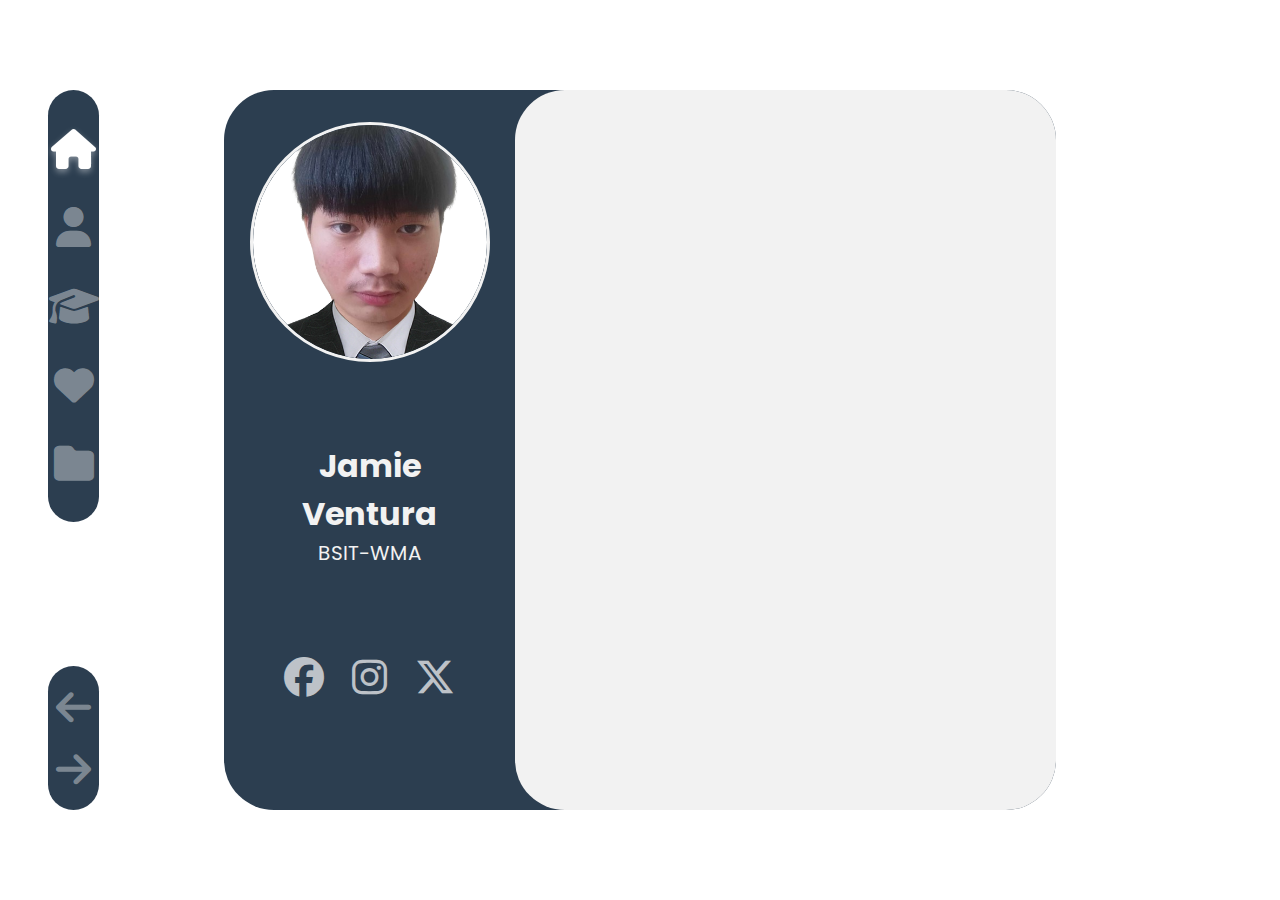
==== index.html @ 43f25a5f "feat(all): added the template for all of the pages." ====
<!DOCTYPE html>
<html lang="en">
<head>
    <meta charset="UTF-8">
    <meta name="viewport" content="width=device-width, initial-scale=1.0">
    <title>Finals</title>
    <link rel="stylesheet" href="./assets/css/style.css">
    <link rel="stylesheet" href="./assets/css/header.css">
    <link rel="stylesheet" href="./assets/css/side-nav.css">
    <link rel="stylesheet" href="https://cdnjs.cloudflare.com/ajax/libs/font-awesome/6.5.2/css/all.min.css"/>
</head>
<body>
    <header class="side-nav">
        <nav class="wrapper-nav">

            <div class="col-top">

                <a href="./index.html" class="pop-up active"><i class="fa-solid fa-house"></i><p>Home</p></a>

                <a href="./pages/about/index.html" class="pop-up"><i class="fa-solid fa-user"></i><p>About Me</p></a>

                <a href="./pages/education/index.html" class="pop-up"><i class="fa-solid fa-graduation-cap"></i><p>Education</p></a>

                <a href="./pages/special-thanks/" class="pop-up"><i class="fa-solid fa-heart"></i><p>Special Thanks</p></a>

                <a href="./pages/projects/" class="pop-up"><i class="fa-solid fa-folder"></i><p>Projects</p></a>

            </div>

            <div class="col-bottom">

                <a href="./index.html" class="pop-up"><i class="fa-solid fa-arrow-left"></i><p>Go back</p></a>

                <a href="./pages/about/index.html" class="pop-up"><i class="fa-solid fa-arrow-right"></i><p>Go forward</p></a>

            </div>
        </nav>
    </header>

    <div class="wrapper">
        <div class="col-1">
            <img src="./assets/img/cropped_image (2).png" alt="">

            <div class="text-area">
                <p class="full-name">Jamie Ventura</p>
                <p>BSIT-WMA</p>
            </div>

            <div class="socials">
                <a href=""><i class="fa-brands fa-facebook"></i></a>
                <a href=""><i class="fa-brands fa-instagram"></i></a>
                <a href=""><i class="fa-brands fa-x-twitter"></i></a>
            </div>

        </div>
        <div class="col-2">

        </div>
    </div>

</body>
</html>
---- assets/css/style.css ----
* {
    box-sizing: border-box;
    text-decoration: none;
    margin: 0;
    padding: 0;
    font-family: "Poppins", sans-serif;
}

img,
svg {
    display: block;
}

:root {
    --clr-primary-hsl-400: 252, 100%, 67%;
    --clr-primary-hsl-500: 256, 72%, 46%;
    --clr-secondary-hsl-400: 241, 81%, 54%;
    --clr-secondary-hsl-500: 241, 72%, 46%;

    --clr-neutral-hsl-100: 0, 0%, 100%;
    --clr-neutral-hsl-200: 221, 100%, 96%;
    --clr-neutral-hsl-300: 241, 100%, 89%;
    --clr-neutral-hsl-700: 224, 30%, 27%;

    --clr-neutral-100: var(--clr-neutral-hsl-100);
    --clr-neutral-200: var(--clr-neutral-hsl-200);
    --clr-neutral-300: var(--clr-neutral-hsl-300);
    --clr-neutral-700: var(--clr-neutral-hsl-700);

    --clr-primary-400: var(--clr-primary-hsl-400);
    --clr-primary-500:var(--clr-primary-500);
    --clr-secondary-400: var(--clr-secondary-hsl-400);
    --clr-secondary-500:var(--clr-secondary-500);

    --clr-primary-bg: #2c3e50;
    --clr-secondary-bg: #f2f2f2;

    --clr-accent-1: 0, 100%, 67%;
    --clr-accent-2: 39, 100%, 56%;
    --clr-accent-3: 166, 100%, 37%;
    --clr-accent-4: 234, 85%, 45%;

    --clr-primary-text: #2c3e50;
    --clr-secondary-text: #f2f2f2;


    --font-family-default: 'Poppins';

    --fw-regular: 500;
    --fw-bold: 700;
    --fw-black: 800;

    --fs-400: 1.125rem;
    --fs-500: 1.25rem;
    --fs-600: 1.5rem;
    --fs-700: 1.75rem;
    --fs-800: 2rem;
    --fs-900: 5rem;

    --fs-icon-default: 2.5rem;
    --clr-icon-primary: white;
    --clr-icon-secondary: rgba(255, 255, 255, 0.40);


    --clr-fb:#4267B2;
    --clr-insta: #5B51D8;


    --br-default: 50px;
}

body {
    display: flex;
    justify-content: center;
    align-items: center;
    height: 100vh;
    font-family: var(--font-family-default);
    font-size: var(--fs-400);
    color: var(--clr-neutral-700);
    background-image: url(../img/pawel-czerwinski-YuJm-d7k2Jg-unsplash.jpg);
    background-position: center;
    background-size: cover;

}

.wrapper {
    display: flex;
    flex-wrap: wrap;
    background-color: var(--clr-primary-bg);
    height: 80vh;
    width: 65vw;
    border-radius: var(--br-default);

    & .col-1 {
        display: flex;
        height: 100%;
        width: 35%;
        flex-direction: column;
        align-items: center;
        padding: 2rem;
        gap: 5rem;
        text-align: center;

        & img {
            border: 3px  solid var(--clr-secondary-bg);
            border-radius: 100vh;
            height: 240px;
            width: 240px;
        }

        & .text-area {
            color: var(--clr-secondary-text);
            & p {
                font-size: var(--fs-500);
            }

            & .full-name {

                font-size: var(--fs-800);
                font-weight: var(--fw-bold);
            }
        }

        & .socials {
            width: 100%;
            display: flex;
            justify-content: space-evenly;

            & a{
                font-size: var(--fs-icon-default);

            --clr-icon-secondary: rgba(255, 255, 255, 0.7);
            color: var(--clr-icon-secondary);
            }

            .fa-facebook:hover,
            .fa-instagram:hover,
            .fa-x-twitter:hover {
                transition: .3s;
                color: var(--clr-icon-primary);
            }

        }
    }



    & .col-2 {
        display: flex;
        height: 100%;
        width: 65%;
        background-color: var(--clr-secondary-bg);
        border-radius: var(--br-default);
    }
}
---- assets/css/header.css ----
@import url("https://fonts.googleapis.com/css2?family=Poppins:ital,wght@0,100;0,200;0,300;0,400;0,500;0,600;0,700;0,800;0,900;1,100;1,200;1,300;1,400;1,500;1,600;1,700;1,800;1,900&display=swap");

* {
    box-sizing: border-box;
    text-decoration: none;
    margin: 0;
    padding: 0;
    font-family: "Poppins", sans-serif;
}

:root {
    --bg-color: ;
    --main-color: ;
    --text-color: white;
    --second-text-color:rgba(255, 255, 255, 0.53) ;
}


header a{
    color: var(--second-text-color);
    text-decoration: none;
    cursor: pointer;
}

.header {
    position: absolute;
    width: 100dvw;
    z-index: 999;
    left: 0;
    top: 0;
}

.hover-navigation-div{
    display: flex;
    width: fit-content;
    align-items: center;
}

.hover-navigation-div .icon {
    font-size: 3rem;
    background: transparent;
    padding: 1rem 2rem;
    color: rgba(255, 255, 255, 0.62);
}
.hover-navigation-div:hover .icon {
    color: white;
}
/* HOVER ICON */
.hover-navigation-div:hover .navigation-content{
    display: flex;
}
.hover-navigation-div .navigation-content {
    display: none;
    font-size: 2rem;
    gap: 1.2rem;
    align-items: center;
}

.navigation-content .btn{
    background: rgba(0, 0, 0, 0.3);
    box-shadow: rgba(255, 255, 255, 0.3) 0px 2px 4px, rgba(255, 255, 255, 0.3) 0px 7px 13px -3px, rgba(255, 255, 255, 0.2) 0px -3px 0px inset;
    padding: .5rem 1rem;
    border-radius: 4px;
    color: var(--second-text-color);
}

.btn:hover {
    box-shadow: rgba(255, 255, 255, 1) 0px 2px 4px, rgba(255, 255, 255, 0.3) 0px 7px 13px -3px, rgba(255, 255, 255, 0.2) 0px -3px 0px inset;
    color: var(--text-color);
}
---- assets/css/side-nav.css ----
.side-nav {
    display: flex;
    position: absolute;
    justify-content: center;
    align-items: center;
    left: 3rem;
    height: 80vh;
    width: 4vw;
    border-radius: var(--br-default);

    & .wrapper-nav {
        display: flex;
        flex-direction: column;
        justify-content: space-between;
        height: 100%;
        width: 100%;
        border-radius: var(--br-default);

        .pop-up {
            font-size: var(--fs-icon-default);
            color: var(--clr-icon-secondary);
        }
        .pop-up.active{
            color: var(--clr-icon-primary);
            filter: drop-shadow(0 3px 3px rgba(255, 255, 255, 0.4));
        }

        & .col-top,
        .col-bottom {
            display: flex;
            flex-direction: column;
            justify-content: space-evenly;
            align-items: center;
            border-radius: var(--br-default);
            background-color: var(--clr-primary-bg);

            a.pop-up {
                display: flex;
                flex-direction: row;
                align-items: center;
            }
            a.pop-up p {
                display: none;
                position: absolute;
                left: 6rem;
                font-size: var(--fs-400);
                background: white;
                color: black;
                padding: 0.3rem 0.7rem;
                border: 1px solid black;
                white-space: nowrap; /* Added this line */
                border-radius: 5px;
            }
            a.pop-up:hover p {
                display: block;
            }

        }
        }

        & .col-top {
            height: 60%;
        }

        & .col-bottom {
            height: 20%;
        }
}
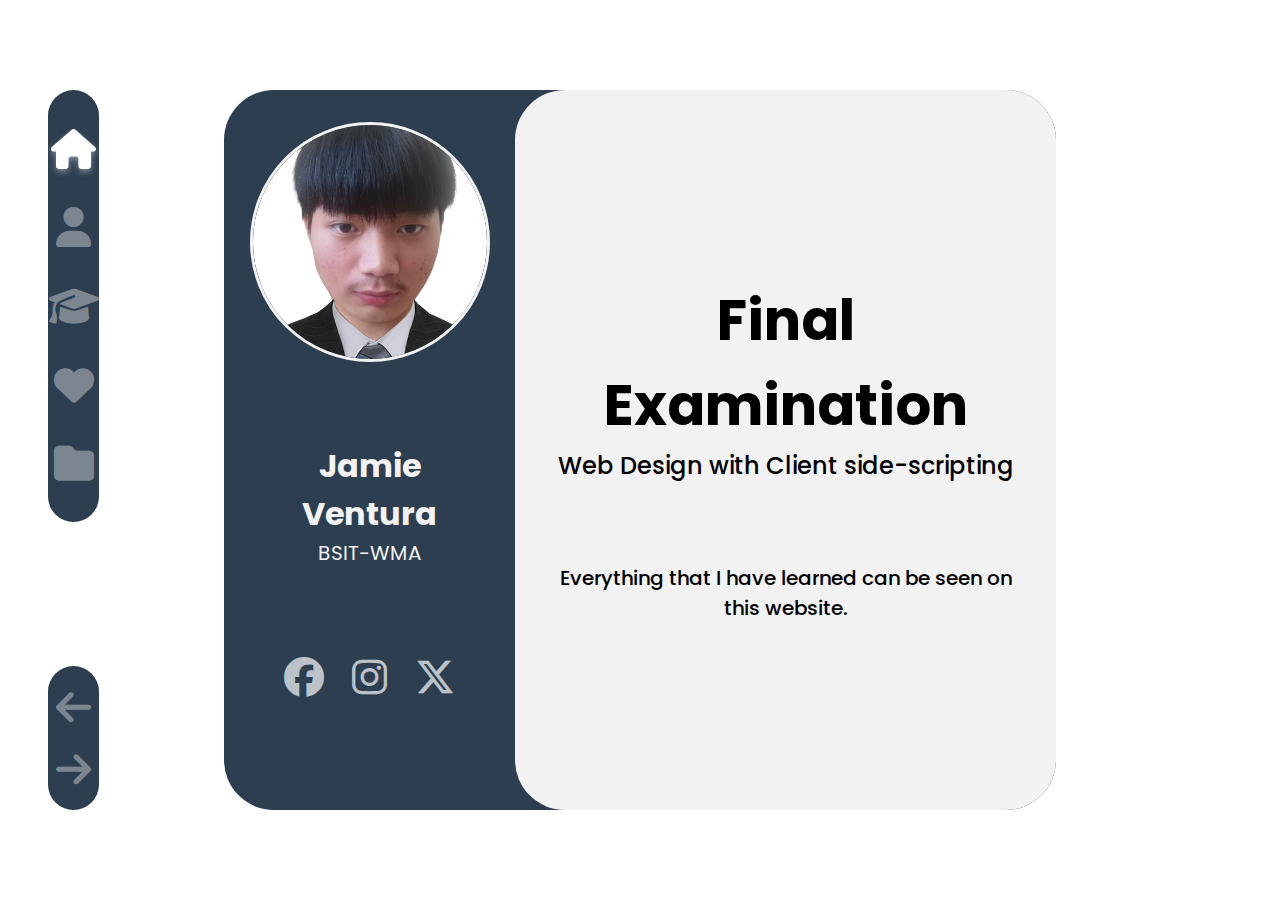
==== commit 004661f5: "feat(project-page): added a project page that can traverse multiple  past projects" ====
--- a/index.html
+++ b/index.html
@@ -54,7 +54,9 @@
 
         </div>
         <div class="col-2">
-
+            <p class="title">Final Examination</p>
+            <p>Web Design with Client side-scripting</p>
+            <p class="description">Everything that I have learned can be seen on this website.</p>
         </div>
     </div>
 
--- a/assets/css/style.css
+++ b/assets/css/style.css
@@ -55,7 +55,7 @@
     --fs-600: 1.5rem;
     --fs-700: 1.75rem;
     --fs-800: 2rem;
-    --fs-900: 5rem;
+    --fs-900: 3.5rem;
 
     --fs-icon-default: 2.5rem;
     --clr-icon-primary: white;
@@ -151,5 +151,26 @@
         width: 65%;
         background-color: var(--clr-secondary-bg);
         border-radius: var(--br-default);
+        flex-direction: column;
+        align-items: center;
+        justify-content: center;
+        padding: 2rem;
+        text-align: center;
+
+        & p {
+            font-size: var(--fs-600);
+            font-weight: var(--fw-regular);
+        }
+        
+        & .title {
+            font-size: var(--fs-900);
+            font-weight: var(--fw-bold);
+        }
+
+        & .description {
+            padding-top: 5rem;
+            font-size: var(--fs-500);
+            font-weight: var(--fw-regular);
+        }
     }
 }--- a/assets/css/side-nav.css
+++ b/assets/css/side-nav.css
@@ -19,6 +19,9 @@
         .pop-up {
             font-size: var(--fs-icon-default);
             color: var(--clr-icon-secondary);
+        }
+        .pop-up:hover {
+            color: var(--clr-icon-primary);
         }
         .pop-up.active{
             color: var(--clr-icon-primary);
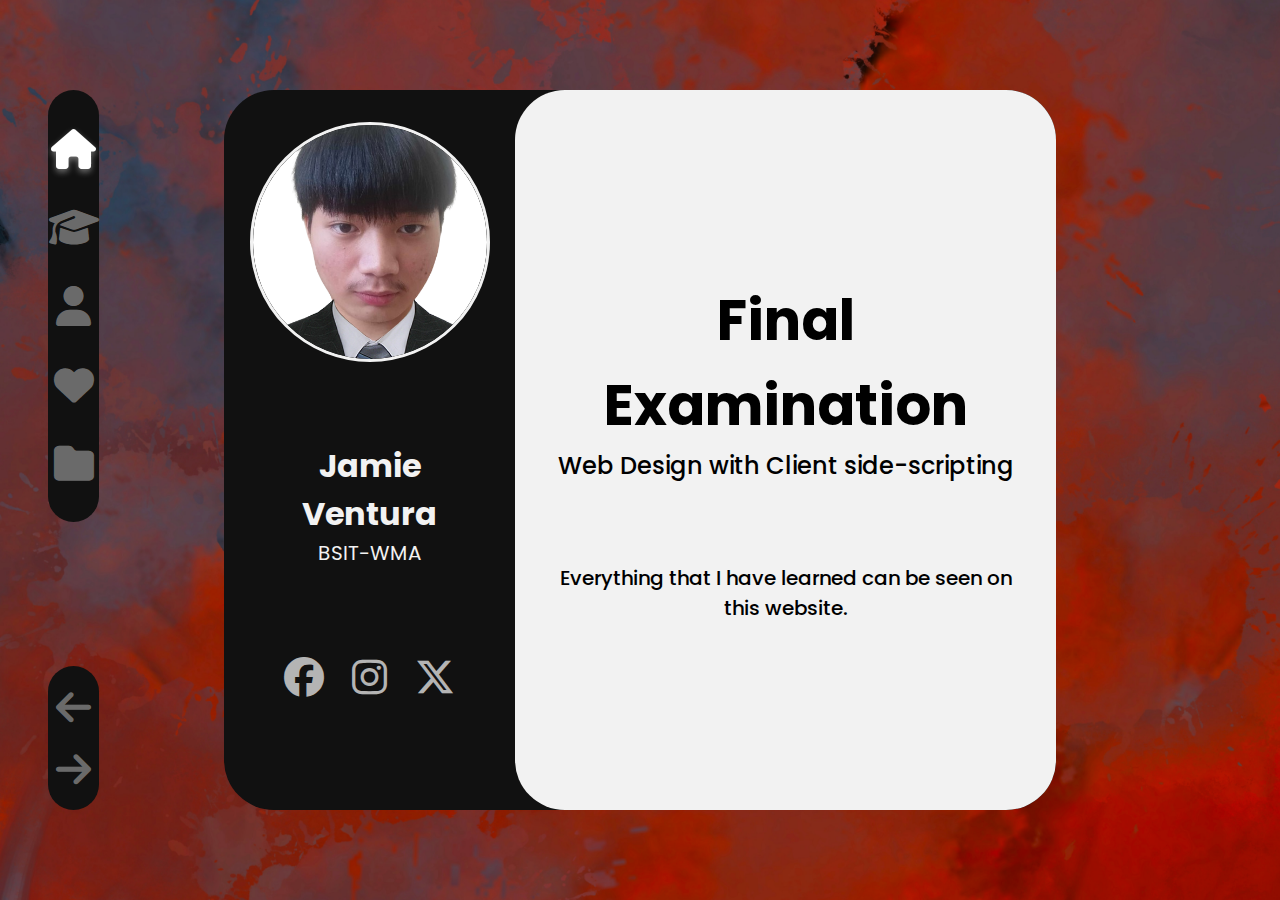
==== commit 869e0dde: "fix(nav-links): fixed the links to other pages." ====
--- a/index.html
+++ b/index.html
@@ -17,11 +17,11 @@
 
                 <a href="./index.html" class="pop-up active"><i class="fa-solid fa-house"></i><p>Home</p></a>
 
+                <a href="./pages/education/index.html" class="pop-up"><i class="fa-solid fa-graduation-cap"></i><p>Education</p></a>
+
                 <a href="./pages/about/index.html" class="pop-up"><i class="fa-solid fa-user"></i><p>About Me</p></a>
 
-                <a href="./pages/education/index.html" class="pop-up"><i class="fa-solid fa-graduation-cap"></i><p>Education</p></a>
-
-                <a href="./pages/special-thanks/" class="pop-up"><i class="fa-solid fa-heart"></i><p>Special Thanks</p></a>
+                <a href="./pages/hobbies-skills/" class="pop-up"><i class="fa-solid fa-heart"></i><p>Hobbies and Skills</p></a>
 
                 <a href="./pages/projects/" class="pop-up"><i class="fa-solid fa-folder"></i><p>Projects</p></a>
 
@@ -31,7 +31,7 @@
 
                 <a href="./index.html" class="pop-up"><i class="fa-solid fa-arrow-left"></i><p>Go back</p></a>
 
-                <a href="./pages/about/index.html" class="pop-up"><i class="fa-solid fa-arrow-right"></i><p>Go forward</p></a>
+                <a href="./pages/education/index.html" class="pop-up"><i class="fa-solid fa-arrow-right"></i><p>Go forward</p></a>
 
             </div>
         </nav>
--- a/assets/css/style.css
+++ b/assets/css/style.css
@@ -32,7 +32,7 @@
     --clr-secondary-400: var(--clr-secondary-hsl-400);
     --clr-secondary-500:var(--clr-secondary-500);
 
-    --clr-primary-bg: #2c3e50;
+    --clr-primary-bg: #111111;
     --clr-secondary-bg: #f2f2f2;
 
     --clr-accent-1: 0, 100%, 67%;
@@ -77,7 +77,7 @@
     font-family: var(--font-family-default);
     font-size: var(--fs-400);
     color: var(--clr-neutral-700);
-    background-image: url(../img/pawel-czerwinski-YuJm-d7k2Jg-unsplash.jpg);
+    background-image: url(../img/visax-hBa68pkZD88-unsplash.jpg);
     background-position: center;
     background-size: cover;
 
@@ -87,6 +87,7 @@
     display: flex;
     flex-wrap: wrap;
     background-color: var(--clr-primary-bg);
+    justify-content: space-between;
     height: 80vh;
     width: 65vw;
     border-radius: var(--br-default);
@@ -115,7 +116,6 @@
             }
 
             & .full-name {
-
                 font-size: var(--fs-800);
                 font-weight: var(--fw-bold);
             }
@@ -161,7 +161,7 @@
             font-size: var(--fs-600);
             font-weight: var(--fw-regular);
         }
-        
+
         & .title {
             font-size: var(--fs-900);
             font-weight: var(--fw-bold);
@@ -172,5 +172,10 @@
             font-size: var(--fs-500);
             font-weight: var(--fw-regular);
         }
+
     }
+
+
+
+
 }--- a/assets/css/side-nav.css
+++ b/assets/css/side-nav.css
@@ -51,7 +51,7 @@
                 color: black;
                 padding: 0.3rem 0.7rem;
                 border: 1px solid black;
-                white-space: nowrap; /* Added this line */
+                white-space: nowrap;
                 border-radius: 5px;
             }
             a.pop-up:hover p {
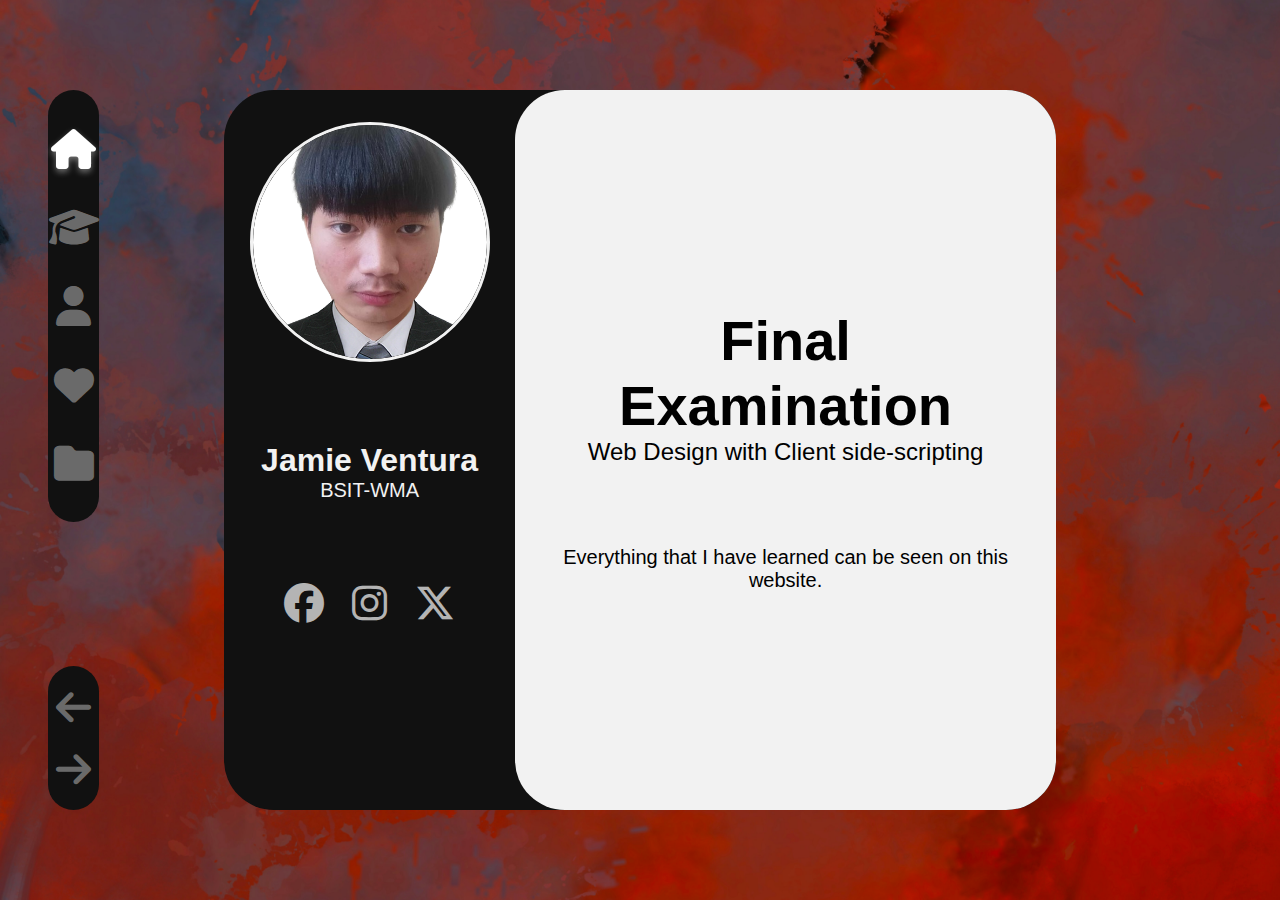
==== commit 686da509: "feat(projects): added midterm project" ====
--- a/index.html
+++ b/index.html
@@ -5,7 +5,6 @@
     <meta name="viewport" content="width=device-width, initial-scale=1.0">
     <title>Finals</title>
     <link rel="stylesheet" href="./assets/css/style.css">
-    <link rel="stylesheet" href="./assets/css/header.css">
     <link rel="stylesheet" href="./assets/css/side-nav.css">
     <link rel="stylesheet" href="https://cdnjs.cloudflare.com/ajax/libs/font-awesome/6.5.2/css/all.min.css"/>
 </head>
--- a/assets/css/style.css
+++ b/assets/css/style.css
@@ -58,9 +58,9 @@
     --fs-900: 3.5rem;
 
     --fs-icon-default: 2.5rem;
-    --clr-icon-primary: white;
-    --clr-icon-secondary: rgba(255, 255, 255, 0.40);
-
+    --clr-icon-primary: rgb(255, 255, 255);
+    --clr-icon-secondary: rgba(255, 255, 255, 0.4);
+    --clr-icon-hover: rgb(200, 200, 200);
 
     --clr-fb:#4267B2;
     --clr-insta: #5B51D8;
--- a/assets/css/side-nav.css
+++ b/assets/css/side-nav.css
@@ -21,6 +21,11 @@
             color: var(--clr-icon-secondary);
         }
         .pop-up:hover {
+            transition: 300ms;
+            color: var(--clr-icon-hover);
+        }
+        .active:hover  {
+            transition: 300ms;
             color: var(--clr-icon-primary);
         }
         .pop-up.active{
